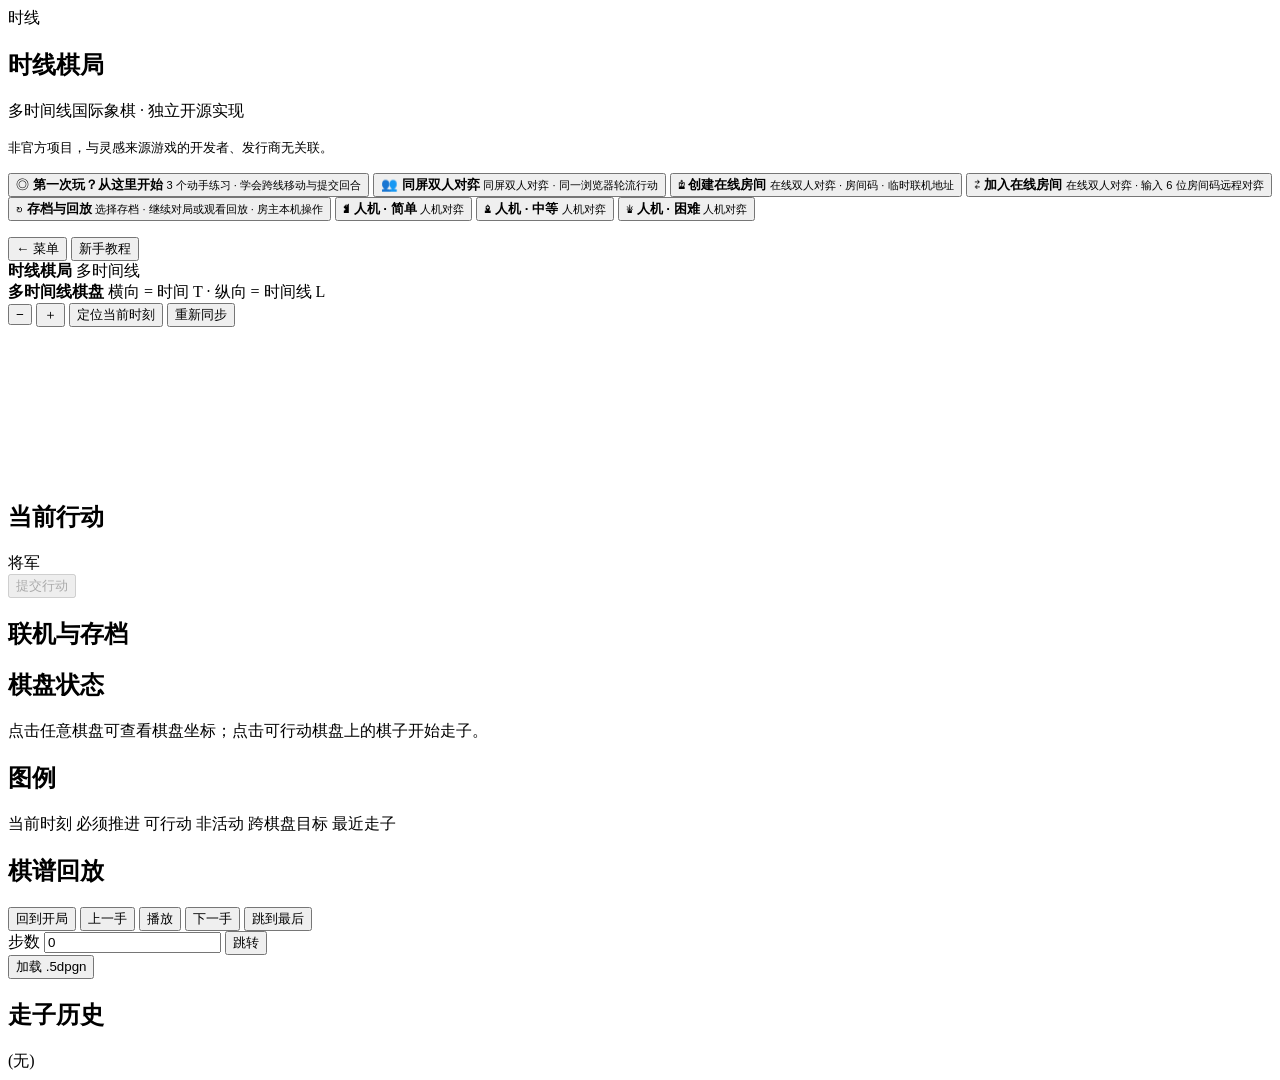
==== src/web/templates/index.html @ c1913277 "feat(replay): browse saved games without database dependencies" ====
<!DOCTYPE html>
<html lang="zh-CN">
<head>
    <meta charset="UTF-8">
    <meta name="viewport" content="width=device-width, initial-scale=1.0">
    <title>时线棋局 · 多时间线国际象棋</title>
    <link rel="stylesheet" href="/static/css/style.css?v=10">
    <link rel="stylesheet" href="/static/css/p2p.css?v=2">
</head>
<body>
<div id="app">
    <section id="menu-screen" class="screen active">
        <div class="menu-hero">
            <div class="brand-mark">时线</div>
            <div>
                <h1>时线棋局</h1>
                <p>多时间线国际象棋 · 独立开源实现</p>
                <p><small>非官方项目，与灵感来源游戏的开发者、发行商无关联。</small></p>
            </div>
        </div>
        <div class="menu-grid">
            <button class="menu-card tutorial-entry" onclick="openTutorial()">
                <span class="menu-icon">◎</span>
                <strong>第一次玩？从这里开始</strong>
                <small>3 个动手练习 · 学会跨线移动与提交回合</small>
            </button>
            <button class="menu-card primary" onclick="startGame('pvp')">
                <span class="menu-icon">👥</span>
                <strong>同屏双人对弈</strong>
                <small>同屏双人对弈 · 同一浏览器轮流行动</small>
            </button>
            <button class="menu-card primary" onclick="createP2PRoom()">
                <span class="menu-icon">♚</span>
                <strong>创建在线房间</strong>
                <small>在线双人对弈 · 房间码 · 临时联机地址</small>
            </button>
            <button class="menu-card primary" onclick="joinP2PRoom()">
                <span class="menu-icon">⇄</span>
                <strong id="p2p-join-label">加入在线房间</strong>
                <small id="p2p-join-detail">在线双人对弈 · 输入 6 位房间码远程对弈</small>
            </button>
            <button class="menu-card" onclick="openSavedP2PGames()">
                <span class="menu-icon">↻</span>
                <strong>存档与回放</strong>
                <small>选择存档 · 继续对局或观看回放 · 房主本机操作</small>
            </button>
            <button class="menu-card" onclick="startGame('pve', 'easy')">
                <span class="menu-icon">♞</span>
                <strong>人机 · 简单</strong>
                <small>人机对弈</small>
            </button>
            <button class="menu-card" onclick="startGame('pve', 'medium')">
                <span class="menu-icon">♝</span>
                <strong>人机 · 中等</strong>
                <small>人机对弈</small>
            </button>
            <button class="menu-card" onclick="startGame('pve', 'hard')">
                <span class="menu-icon">♛</span>
                <strong>人机 · 困难</strong>
                <small>人机对弈</small>
            </button>
        </div>
        <p id="p2p-recovery-note" role="status"></p>
    </section>

    <section id="game-screen" class="screen">
        <header id="top-bar">
            <div class="top-left">
                <button class="ghost-btn" onclick="backToMenu()">← 菜单</button>
                <button class="ghost-btn" onclick="openTutorial()">新手教程</button>
                <div class="top-title">
                    <strong>时线棋局</strong>
                    <span id="game-info">多时间线</span>
                </div>
            </div>
            <div id="top-status" class="status-pills"></div>
        </header>

        <div id="workspace">
            <main id="multiverse-panel">
                <div id="canvas-toolbar">
                    <div>
                        <strong>多时间线棋盘</strong>
                        <span class="toolbar-hint">横向 = 时间 T · 纵向 = 时间线 L</span>
                    </div>
                    <div class="toolbar-actions">
                        <button class="tool-btn" onclick="zoomBoards(-16)" title="缩小棋盘">−</button>
                        <button class="tool-btn" onclick="zoomBoards(16)" title="放大棋盘">＋</button>
                        <button class="tool-btn wide" onclick="scrollToCurrent()">定位当前时刻</button>
                        <button class="tool-btn wide" onclick="refreshState()">重新同步</button>
                    </div>
                </div>

                <div id="multiverse-viewport">
                    <div id="timeline-canvas">
                        <svg id="timeline-links" aria-hidden="true"></svg>
                        <div id="timeline-lanes"></div>
                    </div>
                </div>
            </main>

            <aside id="side-panel">
                <section class="panel-card action-card">
                    <div class="panel-title-row">
                        <h2>当前行动</h2>
                        <span id="check-badge" class="mini-badge danger hidden">将军</span>
                    </div>
                    <div id="action-summary"></div>
                    <button id="submit-action-btn" class="submit-btn" onclick="submitAction()" disabled>
                        提交行动
                    </button>
                    <p id="action-help" class="panel-help"></p>
                    <p id="repetition-warning" class="repetition-warning hidden" role="status"></p>
                </section>

                <section id="p2p-connection" class="panel-card hidden">
                    <h2>联机与存档</h2>
                    <p id="p2p-connection-status" role="status"></p>
                    <p id="p2p-save-status" class="panel-help"></p>
                    <p id="p2p-recovery-help" class="panel-help"></p>
                </section>

                <section class="panel-card">
                    <h2>棋盘状态</h2>
                    <div id="board-inspector" class="inspector muted">
                        点击任意棋盘可查看棋盘坐标；点击可行动棋盘上的棋子开始走子。
                    </div>
                </section>

                <section class="panel-card">
                    <h2>图例</h2>
                    <div class="legend-grid">
                        <span><i class="legend present"></i>当前时刻</span>
                        <span><i class="legend required"></i>必须推进</span>
                        <span><i class="legend movable"></i>可行动</span>
                        <span><i class="legend inactive"></i>非活动</span>
                        <span><i class="legend target"></i>跨棋盘目标</span>
                        <span><i class="legend last"></i>最近走子</span>
                    </div>
                </section>

                <section id="replay-panel" class="panel-card hidden">
                    <h2>棋谱回放</h2>
                    <p id="replay-position" role="status"></p>
                    <div class="button-grid">
                        <button class="side-btn" data-replay-action="start" onclick="replayAction('start')">回到开局</button>
                        <button class="side-btn" data-replay-action="backward" onclick="replayAction('backward')">上一手</button>
                        <button id="replay-toggle" class="side-btn" data-replay-action="toggle" onclick="replayAction('toggle')">播放</button>
                        <button class="side-btn" data-replay-action="forward" onclick="replayAction('forward')">下一手</button>
                        <button class="side-btn" data-replay-action="end" onclick="replayAction('end')">跳到最后</button>
                    </div>
                    <div class="replay-jump-row">
                        <label for="replay-jump-index">步数</label>
                        <input id="replay-jump-index" type="number" min="0" step="1" value="0" inputmode="numeric"
                               onkeydown="event.stopPropagation(); if (event.key === 'Enter') replayJump()">
                        <button class="side-btn" data-replay-action="jump" onclick="replayJump()">跳转</button>
                    </div>
                    <button class="side-btn full" onclick="replayLoadFile()">加载 .5dpgn</button>
                </section>

                <section class="panel-card history-card">
                    <h2>走子历史</h2>
                    <div id="move-history">(无)</div>
                </section>
            </aside>
        </div>
    </section>
</div>

<dialog id="tutorial-dialog" aria-labelledby="tutorial-title">
    <header class="tutorial-heading">
        <div><span class="tutorial-eyebrow">时线棋局 / 入门练习</span><h2 id="tutorial-title" tabindex="-1">先学会走完一个回合</h2></div>
        <button class="ghost-btn" id="tutorial-close" onclick="closeTutorial()">稍后再学</button>
    </header>
    <p class="tutorial-isolation">这是独立练习，不会改变你的对局。每课依次完成：选棋子 → 点落点 → 提交行动。</p>
    <nav id="tutorial-steps" aria-label="教程章节"></nav>
    <div id="tutorial-content" aria-busy="false"></div>
    <footer class="tutorial-footer">
        <button class="ghost-btn" id="tutorial-reset" onclick="resetTutorialLesson()">重练本课</button>
        <button class="submit-btn" id="tutorial-next" onclick="nextTutorialLesson()" disabled>完成本课后继续</button>
    </footer>
</dialog>
<div id="toast" role="status"></div>
<dialog id="p2p-save-dialog" aria-labelledby="p2p-save-title">
    <h2 id="p2p-save-title">存档与回放</h2>
    <p id="p2p-save-detail" role="status"></p>
    <label for="p2p-save-list">在线棋局存档（最近保存的在前）</label>
    <select id="p2p-save-list" onchange="updateSavedGameActions()"></select>
    <div class="save-actions">
        <button class="ghost-btn" onclick="document.getElementById('p2p-save-dialog').close()">取消</button>
        <button id="p2p-restore-btn" class="tool-btn" onclick="restoreSavedP2PGame()" disabled>继续对局</button>
        <button id="p2p-replay-btn" class="tool-btn" onclick="replaySavedP2PGame()" disabled>观看回放</button>
    </div>
    <p><button class="ghost-btn" onclick="openLegacyReplay()">其他棋谱（.5dpgn）</button></p>
</dialog>
<script src="/static/js/game.js?v=10"></script>
<script src="/static/js/p2p.js?v=7"></script>
<script src="/static/js/replay_controls.js?v=1"></script>
<script src="/static/js/p2p_invite.js?v=2"></script>
<script src="/static/js/tutorial.js?v=1"></script>
</body>
</html>
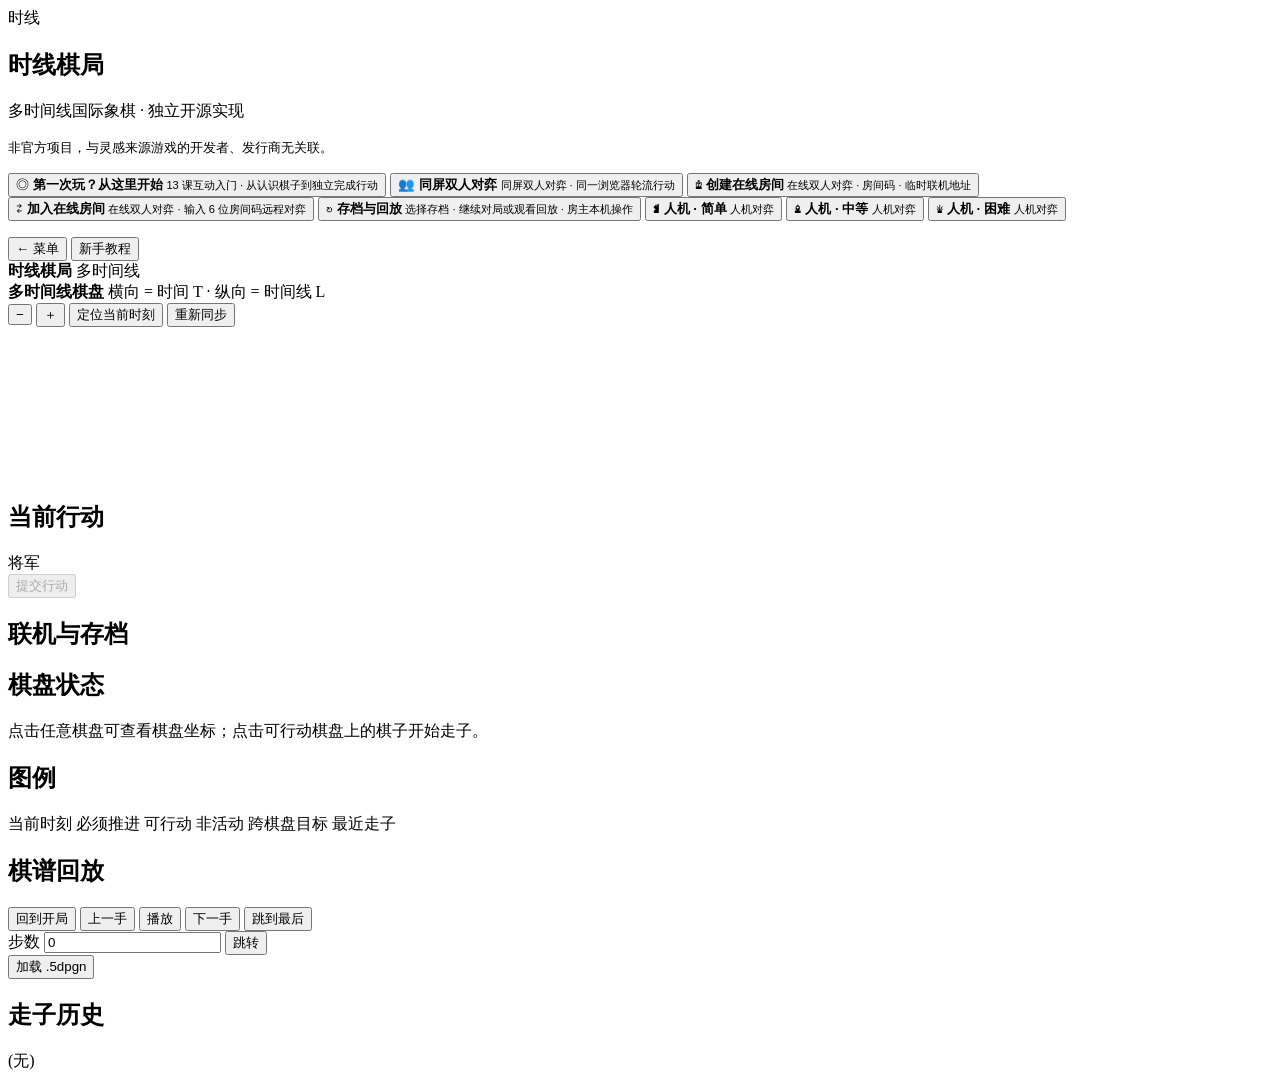
==== commit 83bff346: "feat(web): expand beginner tutorial and clarify timeline connections Teach the differences from ordi" ====
--- a/src/web/templates/index.html
+++ b/src/web/templates/index.html
@@ -4,7 +4,7 @@
     <meta charset="UTF-8">
     <meta name="viewport" content="width=device-width, initial-scale=1.0">
     <title>时线棋局 · 多时间线国际象棋</title>
-    <link rel="stylesheet" href="/static/css/style.css?v=10">
+    <link rel="stylesheet" href="/static/css/style.css?v=12">
     <link rel="stylesheet" href="/static/css/p2p.css?v=2">
 </head>
 <body>
@@ -22,7 +22,7 @@
             <button class="menu-card tutorial-entry" onclick="openTutorial()">
                 <span class="menu-icon">◎</span>
                 <strong>第一次玩？从这里开始</strong>
-                <small>3 个动手练习 · 学会跨线移动与提交回合</small>
+                <small>13 课互动入门 · 从认识棋子到独立完成行动</small>
             </button>
             <button class="menu-card primary" onclick="startGame('pvp')">
                 <span class="menu-icon">👥</span>
@@ -172,10 +172,12 @@
         <div><span class="tutorial-eyebrow">时线棋局 / 入门练习</span><h2 id="tutorial-title" tabindex="-1">先学会走完一个回合</h2></div>
         <button class="ghost-btn" id="tutorial-close" onclick="closeTutorial()">稍后再学</button>
     </header>
-    <p class="tutorial-isolation">这是独立练习，不会改变你的对局。每课依次完成：选棋子 → 点落点 → 提交行动。</p>
-    <nav id="tutorial-steps" aria-label="教程章节"></nav>
+    <p class="tutorial-isolation">13 课循序渐进：认识规则 → 基础操作 → 时空移动 → 独立练习。可随时关闭，下次从本课继续；练习不会改变真实对局。</p>
+    <p id="tutorial-progress" role="status"></p>
+    <details class="tutorial-catalog"><summary>课程目录 · 可跳转复习</summary><nav id="tutorial-steps" aria-label="教程章节"></nav></details>
     <div id="tutorial-content" aria-busy="false"></div>
     <footer class="tutorial-footer">
+        <button class="ghost-btn" id="tutorial-prev" onclick="goTutorialLesson(tutorialIndex - 1)" disabled>上一课</button>
         <button class="ghost-btn" id="tutorial-reset" onclick="resetTutorialLesson()">重练本课</button>
         <button class="submit-btn" id="tutorial-next" onclick="nextTutorialLesson()" disabled>完成本课后继续</button>
     </footer>
@@ -193,10 +195,10 @@
     </div>
     <p><button class="ghost-btn" onclick="openLegacyReplay()">其他棋谱（.5dpgn）</button></p>
 </dialog>
-<script src="/static/js/game.js?v=10"></script>
+<script src="/static/js/game.js?v=11"></script>
 <script src="/static/js/p2p.js?v=7"></script>
 <script src="/static/js/replay_controls.js?v=1"></script>
 <script src="/static/js/p2p_invite.js?v=2"></script>
-<script src="/static/js/tutorial.js?v=1"></script>
+<script src="/static/js/tutorial.js?v=2"></script>
 </body>
 </html>
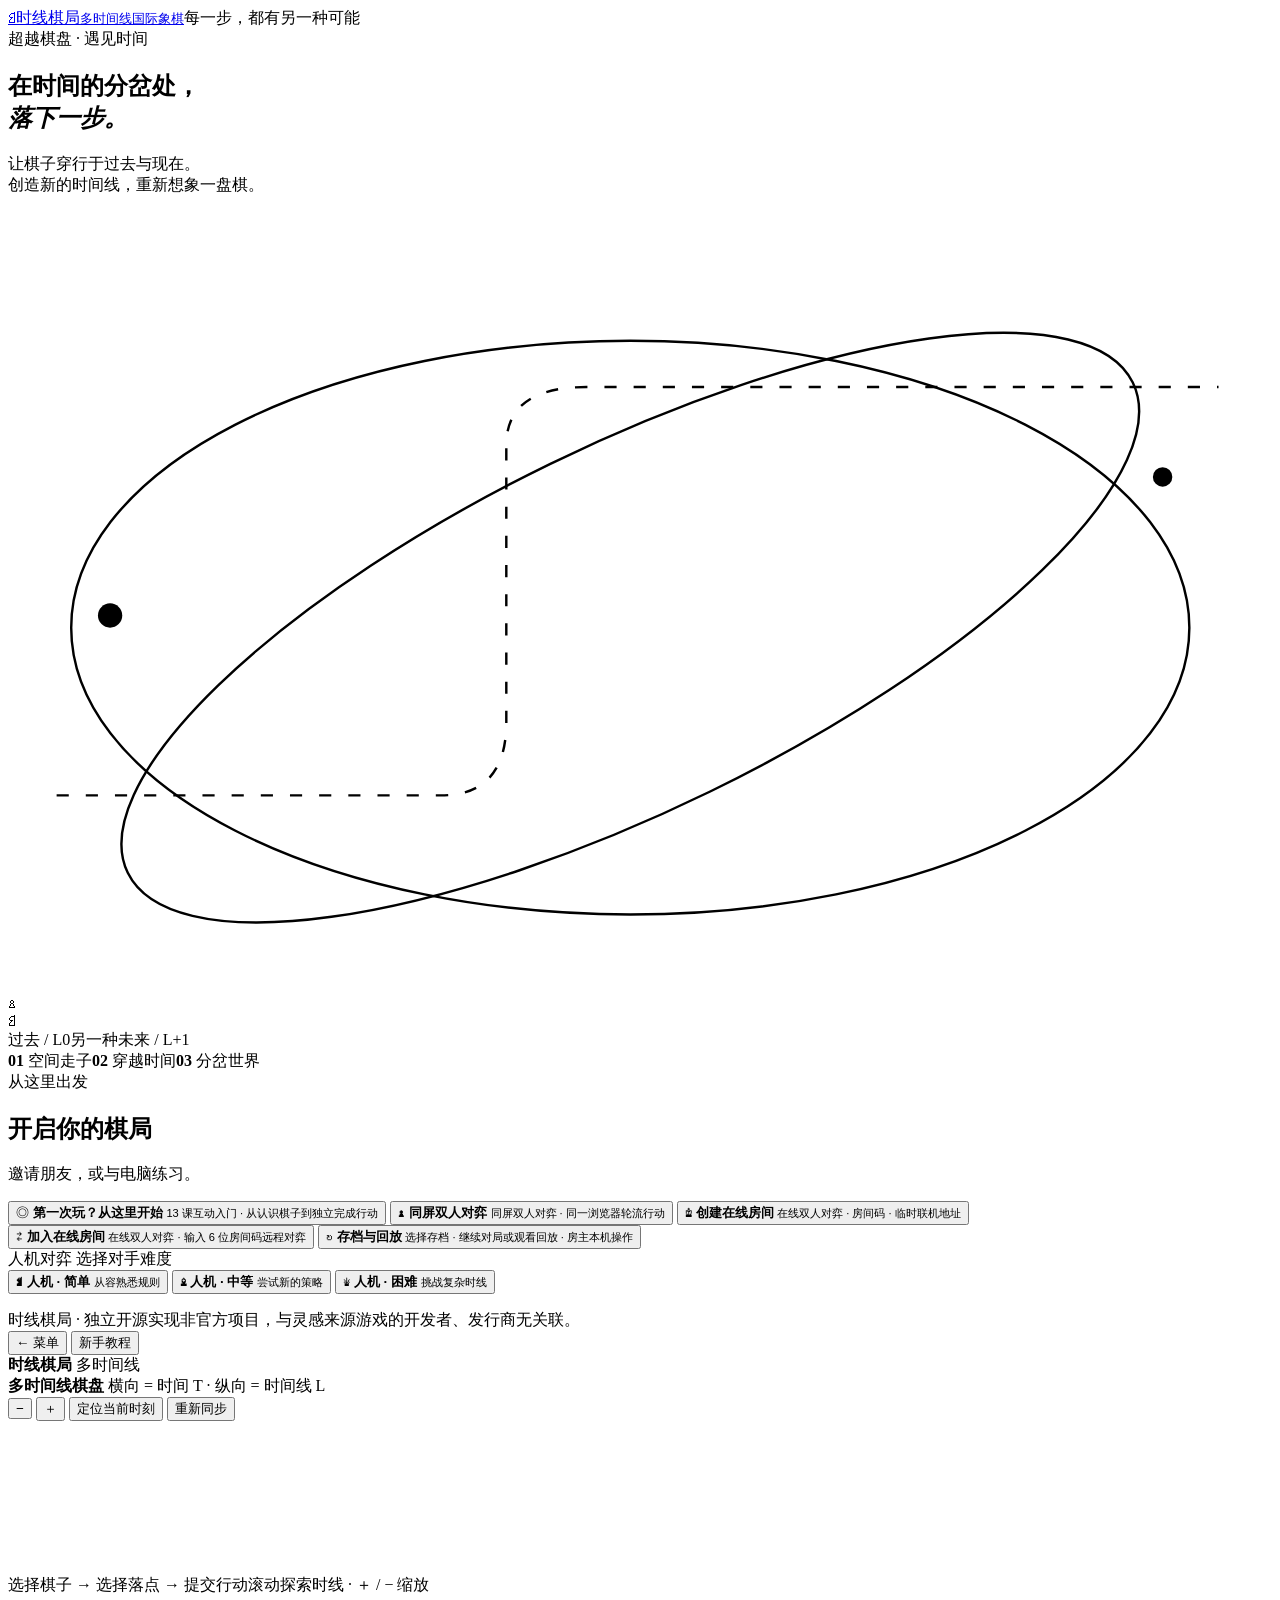
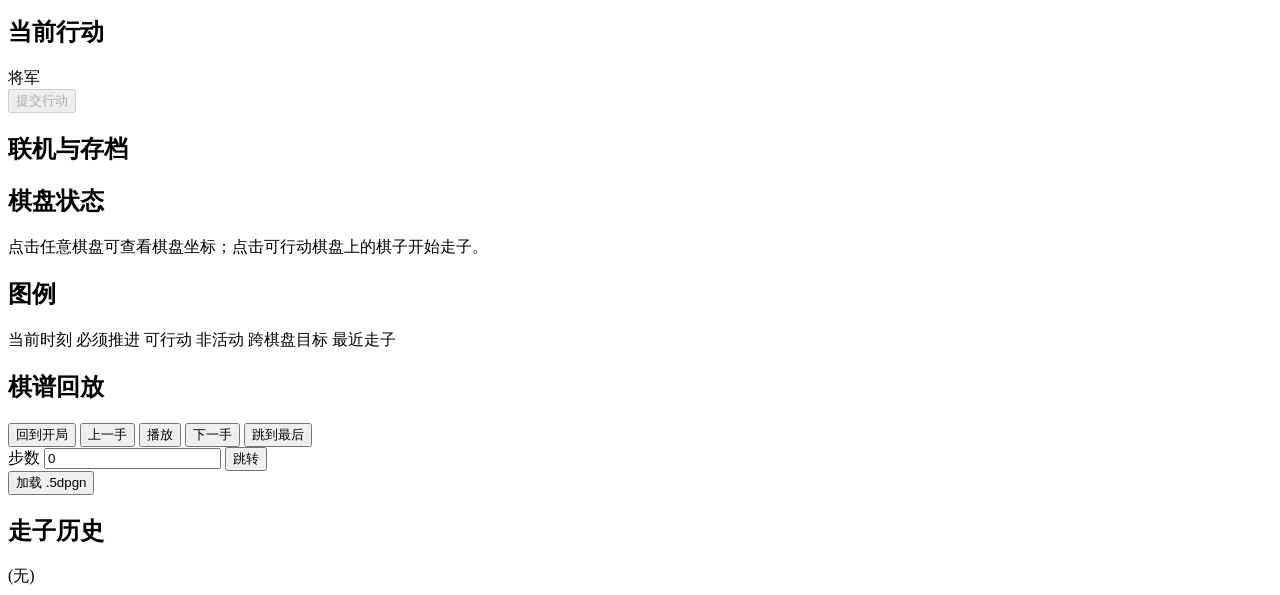
==== commit f1d3d55e: "feat(web): redesign rose theme and streamline online interactions" ====
--- a/src/web/templates/index.html
+++ b/src/web/templates/index.html
@@ -4,20 +4,28 @@
     <meta charset="UTF-8">
     <meta name="viewport" content="width=device-width, initial-scale=1.0">
     <title>时线棋局 · 多时间线国际象棋</title>
-    <link rel="stylesheet" href="/static/css/style.css?v=12">
-    <link rel="stylesheet" href="/static/css/p2p.css?v=2">
+    <meta name="theme-color" content="#f7e9ee">
+    <link rel="stylesheet" href="/static/css/style.css?v=13">
+    <link rel="stylesheet" href="/static/css/p2p.css?v=3">
 </head>
 <body>
 <div id="app">
     <section id="menu-screen" class="screen active">
+        <header class="lobby-header"><a class="brand" href="/" aria-label="时线棋局首页"><span class="brand-mark" aria-hidden="true">♘</span><span>时线棋局<small>多时间线国际象棋</small></span></a><span class="edition-mark">每一步，都有另一种可能</span></header>
+        <div class="lobby-layout">
         <div class="menu-hero">
-            <div class="brand-mark">时线</div>
-            <div>
-                <h1>时线棋局</h1>
-                <p>多时间线国际象棋 · 独立开源实现</p>
-                <p><small>非官方项目，与灵感来源游戏的开发者、发行商无关联。</small></p>
+            <span class="eyebrow">超越棋盘 · 遇见时间</span>
+            <h1>在时间的分岔处，<br><em>落下一步。</em></h1>
+            <p class="hero-description">让棋子穿行于过去与现在。<br>创造新的时间线，重新想象一盘棋。</p>
+            <div class="time-art" aria-hidden="true">
+                <svg class="orbit-art" viewBox="0 0 520 320" fill="none"><ellipse cx="256" cy="171" rx="230" ry="118" stroke="currentColor"/><ellipse cx="256" cy="171" rx="230" ry="75" transform="rotate(-26 256 171)" stroke="currentColor"/><path d="M20 240H178Q205 240 205 210V96Q205 72 238 72H498" stroke="currentColor" stroke-dasharray="5 7"/><circle cx="42" cy="166" r="5" fill="currentColor"/><circle cx="475" cy="109" r="4" fill="currentColor"/></svg>
+                <div class="art-board art-past"><span>♙</span></div><div class="art-board art-now"><span>♘</span></div>
+                <span class="art-label art-label-past">过去 / L0</span><span class="art-label art-label-now">另一种未来 / L+1</span>
             </div>
-        </div>
+            <div class="hero-notes"><span><b>01</b> 空间走子</span><span><b>02</b> 穿越时间</span><span><b>03</b> 分岔世界</span></div>
+        </div>
+        <div class="lobby-play">
+        <div class="section-heading"><span class="eyebrow">从这里出发</span><h2>开启你的棋局</h2><p>邀请朋友，或与电脑练习。</p></div>
         <div class="menu-grid">
             <button class="menu-card tutorial-entry" onclick="openTutorial()">
                 <span class="menu-icon">◎</span>
@@ -25,7 +33,7 @@
                 <small>13 课互动入门 · 从认识棋子到独立完成行动</small>
             </button>
             <button class="menu-card primary" onclick="startGame('pvp')">
-                <span class="menu-icon">👥</span>
+                <span class="menu-icon" aria-hidden="true">♟</span>
                 <strong>同屏双人对弈</strong>
                 <small>同屏双人对弈 · 同一浏览器轮流行动</small>
             </button>
@@ -44,23 +52,27 @@
                 <strong>存档与回放</strong>
                 <small>选择存档 · 继续对局或观看回放 · 房主本机操作</small>
             </button>
+            <div class="menu-divider">人机对弈 <span>选择对手难度</span></div>
             <button class="menu-card" onclick="startGame('pve', 'easy')">
                 <span class="menu-icon">♞</span>
                 <strong>人机 · 简单</strong>
-                <small>人机对弈</small>
+                <small>从容熟悉规则</small>
             </button>
             <button class="menu-card" onclick="startGame('pve', 'medium')">
                 <span class="menu-icon">♝</span>
                 <strong>人机 · 中等</strong>
-                <small>人机对弈</small>
+                <small>尝试新的策略</small>
             </button>
             <button class="menu-card" onclick="startGame('pve', 'hard')">
                 <span class="menu-icon">♛</span>
                 <strong>人机 · 困难</strong>
-                <small>人机对弈</small>
+                <small>挑战复杂时线</small>
             </button>
         </div>
         <p id="p2p-recovery-note" role="status"></p>
+        </div>
+        </div>
+        <footer class="lobby-footer"><span>时线棋局 · 独立开源实现</span><span>非官方项目，与灵感来源游戏的开发者、发行商无关联。</span></footer>
     </section>
 
     <section id="game-screen" class="screen">
@@ -97,6 +109,7 @@
                         <div id="timeline-lanes"></div>
                     </div>
                 </div>
+                <div class="canvas-caption"><span>选择棋子 → 选择落点 → 提交行动</span><span>滚动探索时线 · ＋ / − 缩放</span></div>
             </main>
 
             <aside id="side-panel">
@@ -183,6 +196,17 @@
     </footer>
 </dialog>
 <div id="toast" role="status"></div>
+<div id="interaction-status" role="status" aria-live="polite" hidden><span class="activity-dot" aria-hidden="true"></span><span id="interaction-label"></span></div>
+<dialog id="join-room-dialog" aria-labelledby="join-room-title">
+    <span class="eyebrow">与朋友一起，穿越时间</span>
+    <h2 id="join-room-title">加入在线房间</h2>
+    <p>先打开房主分享的网址，再填写房间码。</p>
+    <form onsubmit="event.preventDefault(); joinRoomFromDialog()">
+        <label for="join-room-code">6 位房间码</label>
+        <input id="join-room-code" name="room" type="text" required minlength="6" maxlength="6" pattern="[A-Za-z0-9]{6}" autocomplete="off" spellcheck="false" placeholder="输入字母或数字" autofocus>
+        <div class="save-actions"><button type="button" class="ghost-btn" onclick="document.getElementById('join-room-dialog').close()">取消</button><button class="submit-btn" type="submit">加入棋局 →</button></div>
+    </form>
+</dialog>
 <dialog id="p2p-save-dialog" aria-labelledby="p2p-save-title">
     <h2 id="p2p-save-title">存档与回放</h2>
     <p id="p2p-save-detail" role="status"></p>
@@ -195,10 +219,10 @@
     </div>
     <p><button class="ghost-btn" onclick="openLegacyReplay()">其他棋谱（.5dpgn）</button></p>
 </dialog>
-<script src="/static/js/game.js?v=11"></script>
-<script src="/static/js/p2p.js?v=7"></script>
+<script src="/static/js/game.js?v=12"></script>
+<script src="/static/js/p2p.js?v=8"></script>
 <script src="/static/js/replay_controls.js?v=1"></script>
-<script src="/static/js/p2p_invite.js?v=2"></script>
+<script src="/static/js/p2p_invite.js?v=3"></script>
 <script src="/static/js/tutorial.js?v=2"></script>
 </body>
 </html>
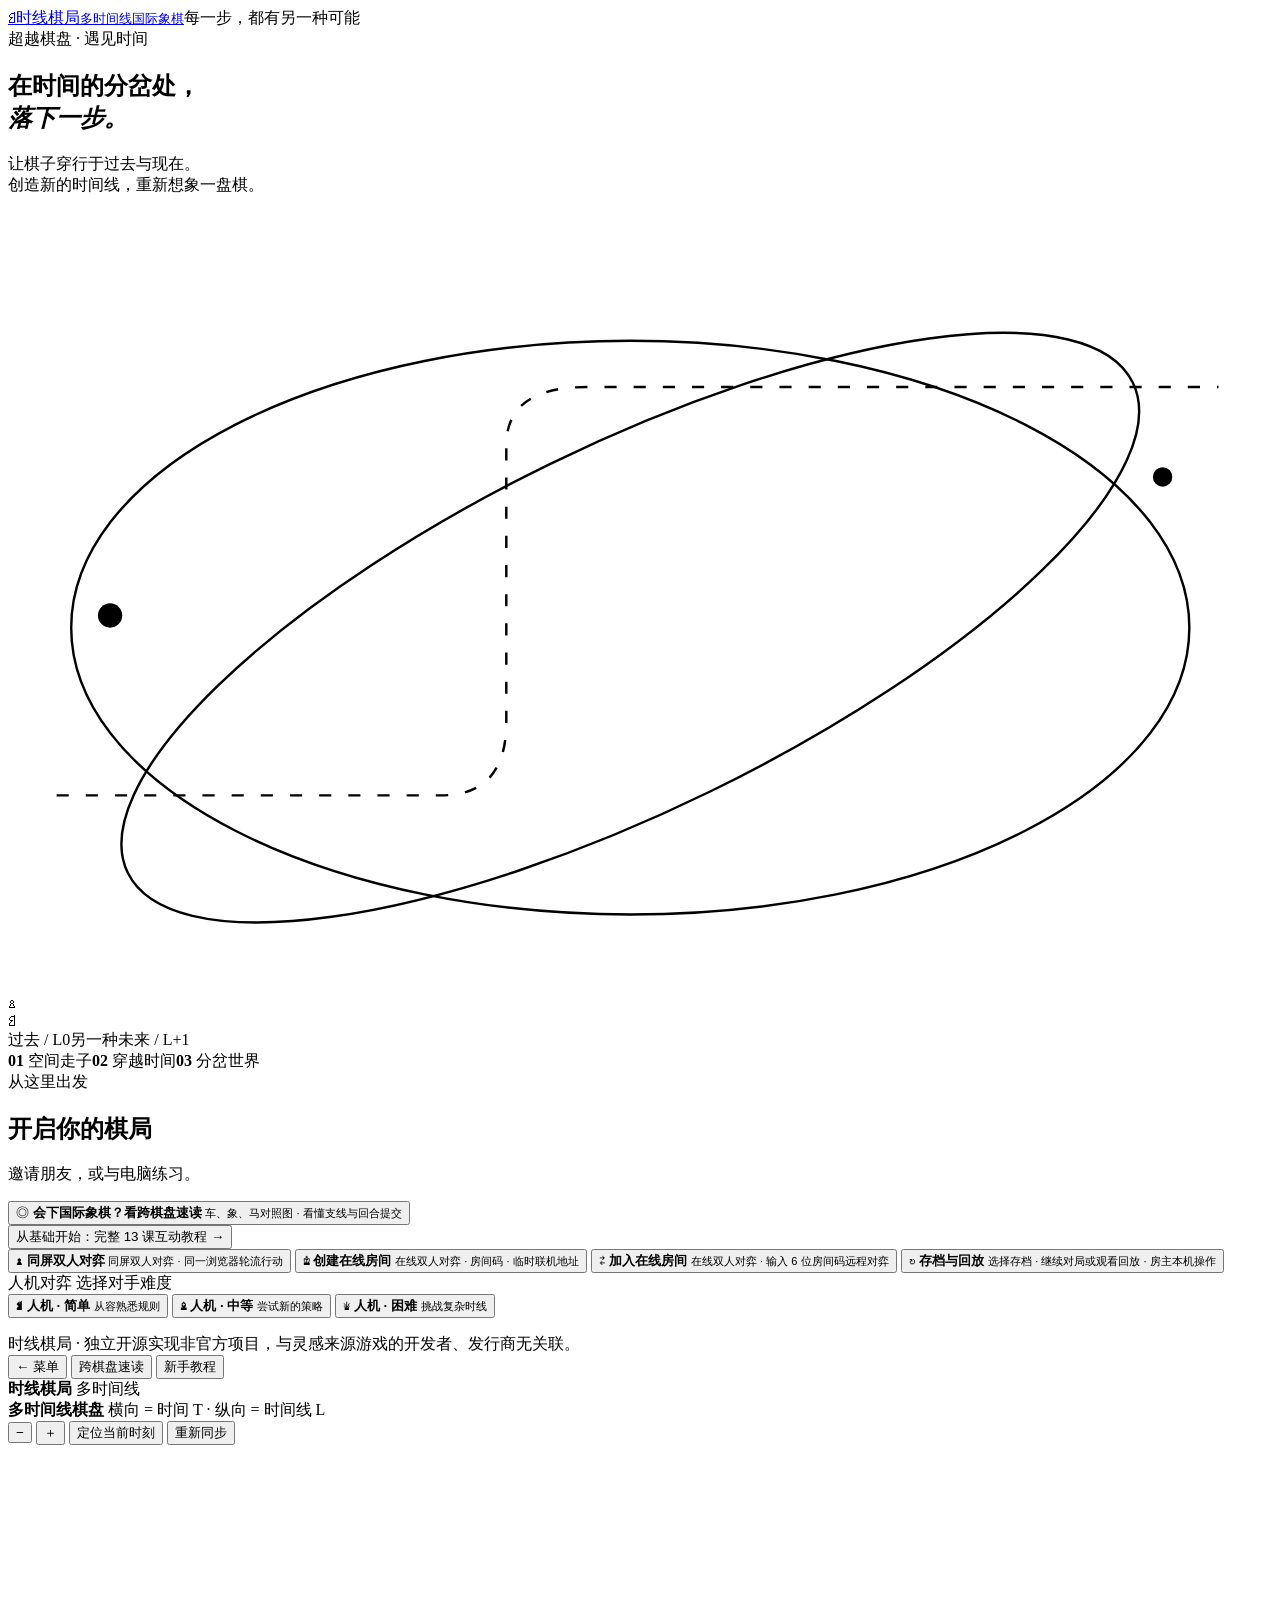
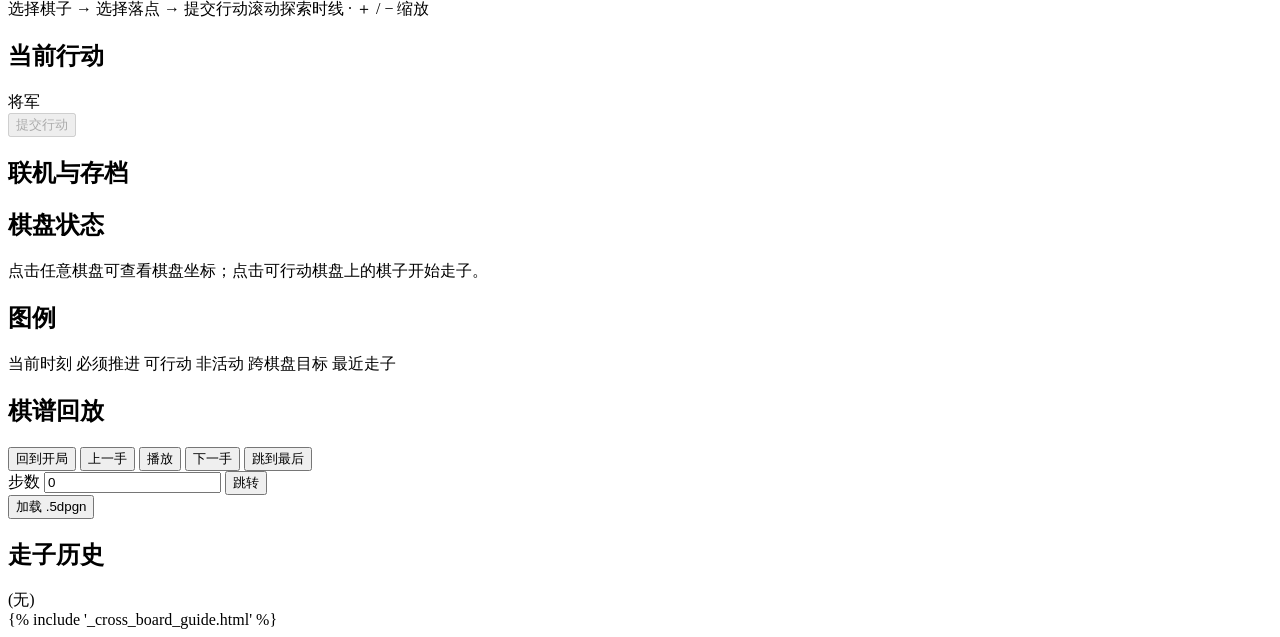
==== commit 7df2ccb0: "docs: add illustrated cross-board quick start and direct practice" ====
--- a/src/web/templates/index.html
+++ b/src/web/templates/index.html
@@ -5,7 +5,7 @@
     <meta name="viewport" content="width=device-width, initial-scale=1.0">
     <title>时线棋局 · 多时间线国际象棋</title>
     <meta name="theme-color" content="#f7e9ee">
-    <link rel="stylesheet" href="/static/css/style.css?v=13">
+    <link rel="stylesheet" href="/static/css/style.css?v=14">
     <link rel="stylesheet" href="/static/css/p2p.css?v=3">
 </head>
 <body>
@@ -27,11 +27,12 @@
         <div class="lobby-play">
         <div class="section-heading"><span class="eyebrow">从这里出发</span><h2>开启你的棋局</h2><p>邀请朋友，或与电脑练习。</p></div>
         <div class="menu-grid">
-            <button class="menu-card tutorial-entry" onclick="openTutorial()">
+            <button class="menu-card tutorial-entry" onclick="openCrossBoardGuide()">
                 <span class="menu-icon">◎</span>
-                <strong>第一次玩？从这里开始</strong>
-                <small>13 课互动入门 · 从认识棋子到独立完成行动</small>
-            </button>
+                <strong>会下国际象棋？看跨棋盘速读</strong>
+                <small>车、象、马对照图 · 看懂支线与回合提交</small>
+            </button>
+            <div class="guide-course-entry"><button class="ghost-btn" onclick="openTutorial()">从基础开始：完整 13 课互动教程 →</button></div>
             <button class="menu-card primary" onclick="startGame('pvp')">
                 <span class="menu-icon" aria-hidden="true">♟</span>
                 <strong>同屏双人对弈</strong>
@@ -79,6 +80,7 @@
         <header id="top-bar">
             <div class="top-left">
                 <button class="ghost-btn" onclick="backToMenu()">← 菜单</button>
+                <button class="ghost-btn" onclick="openCrossBoardGuide()">跨棋盘速读</button>
                 <button class="ghost-btn" onclick="openTutorial()">新手教程</button>
                 <div class="top-title">
                     <strong>时线棋局</strong>
@@ -180,6 +182,7 @@
     </section>
 </div>
 
+{% include '_cross_board_guide.html' %}
 <dialog id="tutorial-dialog" aria-labelledby="tutorial-title">
     <header class="tutorial-heading">
         <div><span class="tutorial-eyebrow">时线棋局 / 入门练习</span><h2 id="tutorial-title" tabindex="-1">先学会走完一个回合</h2></div>
@@ -223,6 +226,6 @@
 <script src="/static/js/p2p.js?v=8"></script>
 <script src="/static/js/replay_controls.js?v=1"></script>
 <script src="/static/js/p2p_invite.js?v=3"></script>
-<script src="/static/js/tutorial.js?v=2"></script>
+<script src="/static/js/tutorial.js?v=3"></script>
 </body>
 </html>
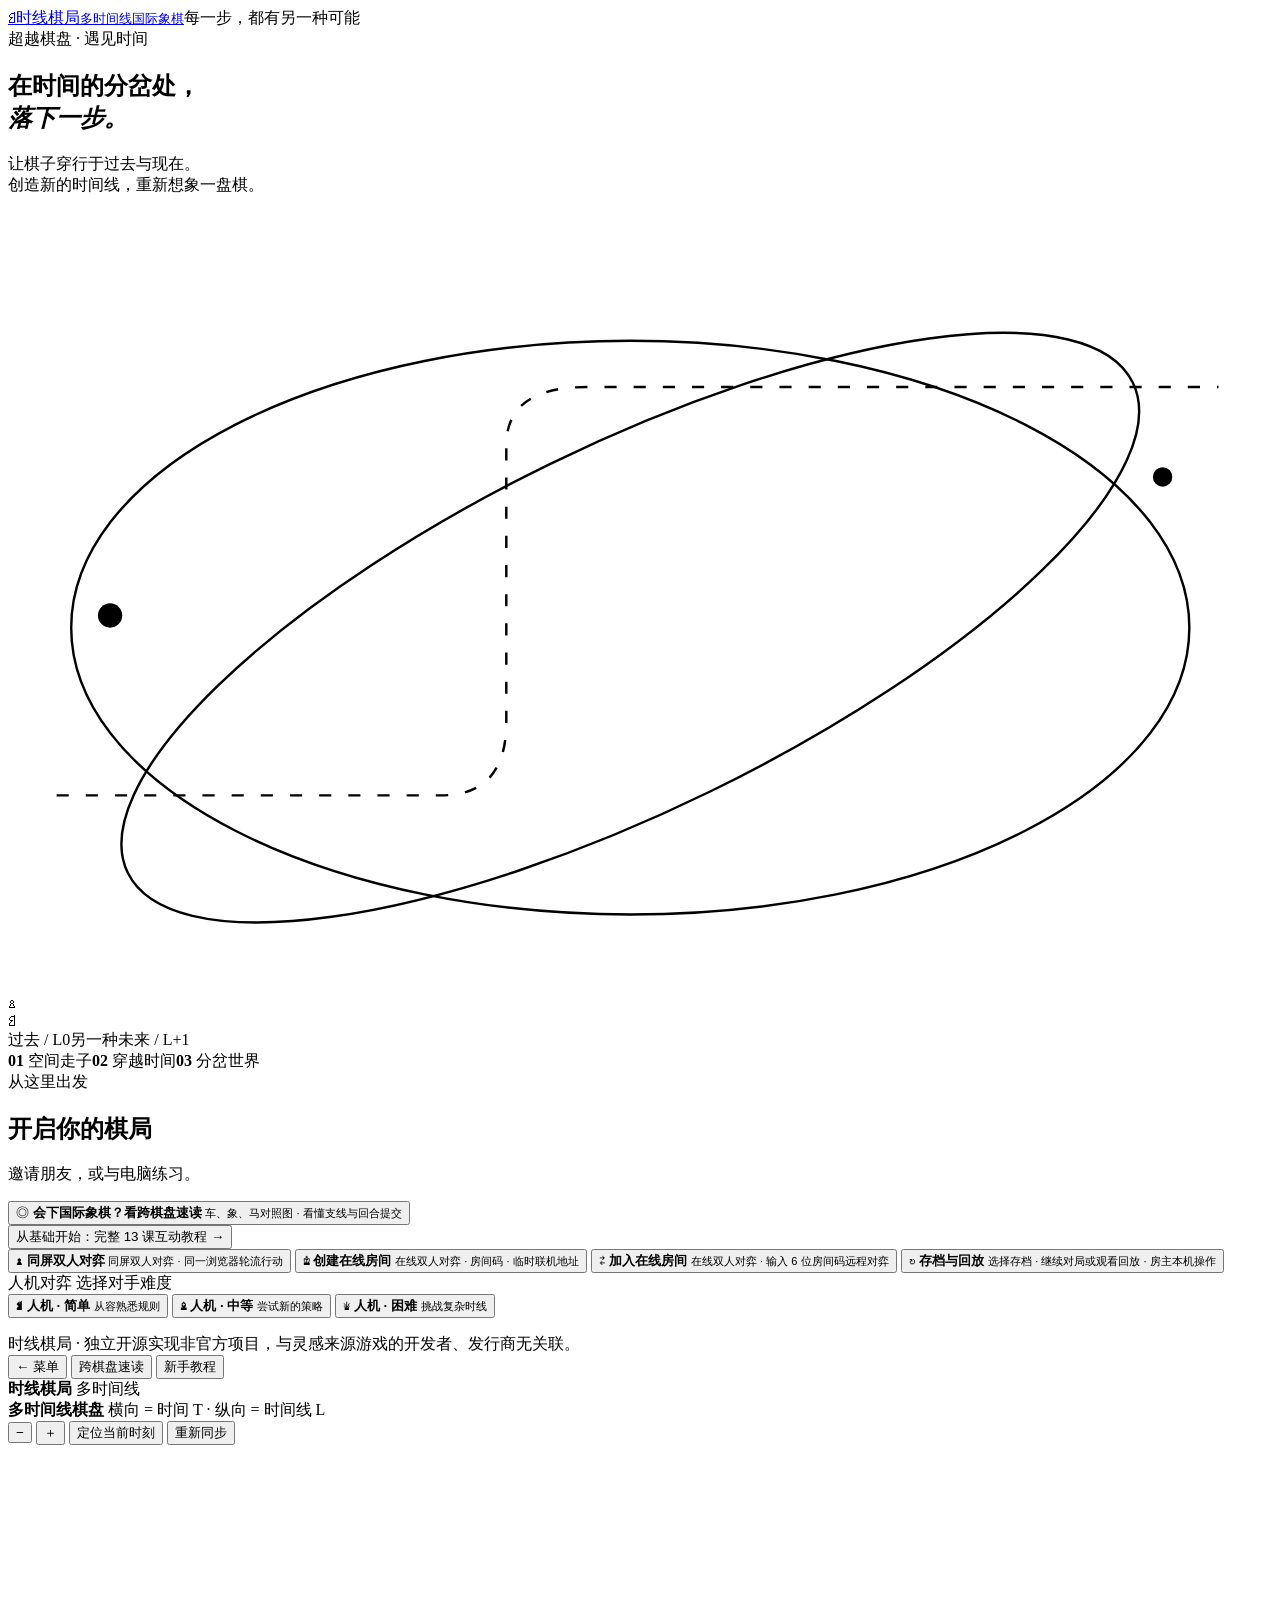
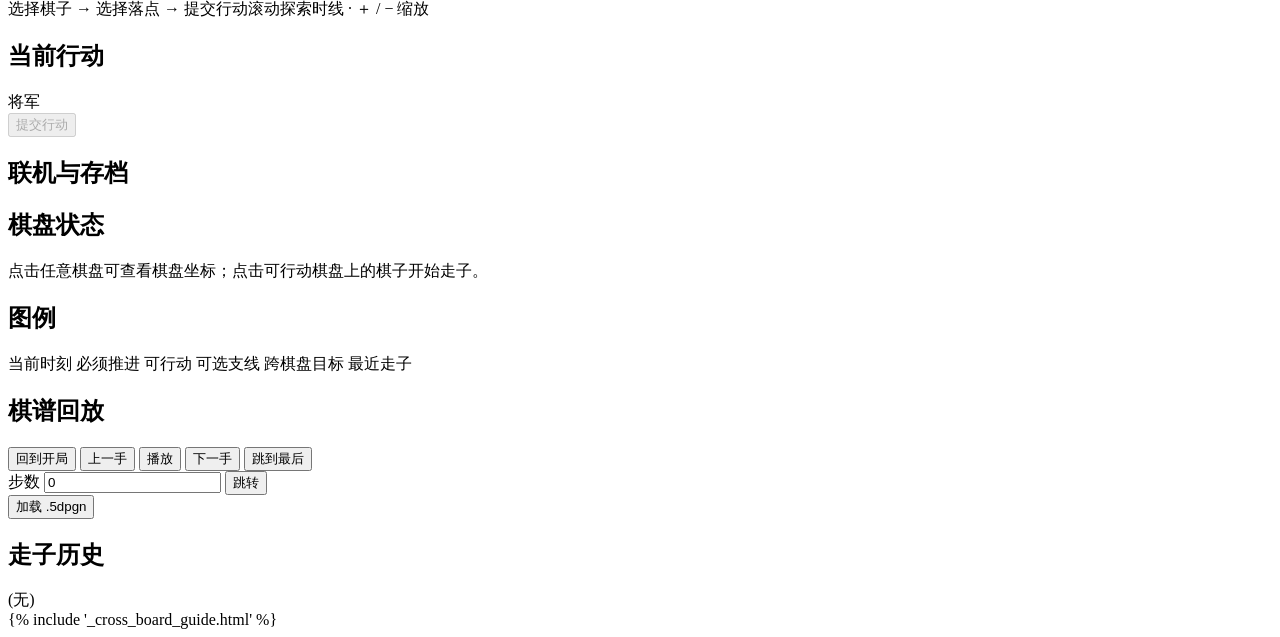
==== commit 5936723d: "fix: clarify past branch play and offer resilient remote startup choices" ====
--- a/src/web/templates/index.html
+++ b/src/web/templates/index.html
@@ -5,7 +5,7 @@
     <meta name="viewport" content="width=device-width, initial-scale=1.0">
     <title>时线棋局 · 多时间线国际象棋</title>
     <meta name="theme-color" content="#f7e9ee">
-    <link rel="stylesheet" href="/static/css/style.css?v=14">
+    <link rel="stylesheet" href="/static/css/style.css?v=15">
     <link rel="stylesheet" href="/static/css/p2p.css?v=3">
 </head>
 <body>
@@ -121,6 +121,7 @@
                         <span id="check-badge" class="mini-badge danger hidden">将军</span>
                     </div>
                     <div id="action-summary"></div>
+                    <div id="movable-board-list" class="board-navigation"></div>
                     <button id="submit-action-btn" class="submit-btn" onclick="submitAction()" disabled>
                         提交行动
                     </button>
@@ -148,7 +149,7 @@
                         <span><i class="legend present"></i>当前时刻</span>
                         <span><i class="legend required"></i>必须推进</span>
                         <span><i class="legend movable"></i>可行动</span>
-                        <span><i class="legend inactive"></i>非活动</span>
+                        <span><i class="legend inactive"></i>可选支线</span>
                         <span><i class="legend target"></i>跨棋盘目标</span>
                         <span><i class="legend last"></i>最近走子</span>
                     </div>
@@ -222,8 +223,8 @@
     </div>
     <p><button class="ghost-btn" onclick="openLegacyReplay()">其他棋谱（.5dpgn）</button></p>
 </dialog>
-<script src="/static/js/game.js?v=12"></script>
-<script src="/static/js/p2p.js?v=8"></script>
+<script src="/static/js/game.js?v=13"></script>
+<script src="/static/js/p2p.js?v=9"></script>
 <script src="/static/js/replay_controls.js?v=1"></script>
 <script src="/static/js/p2p_invite.js?v=3"></script>
 <script src="/static/js/tutorial.js?v=3"></script>
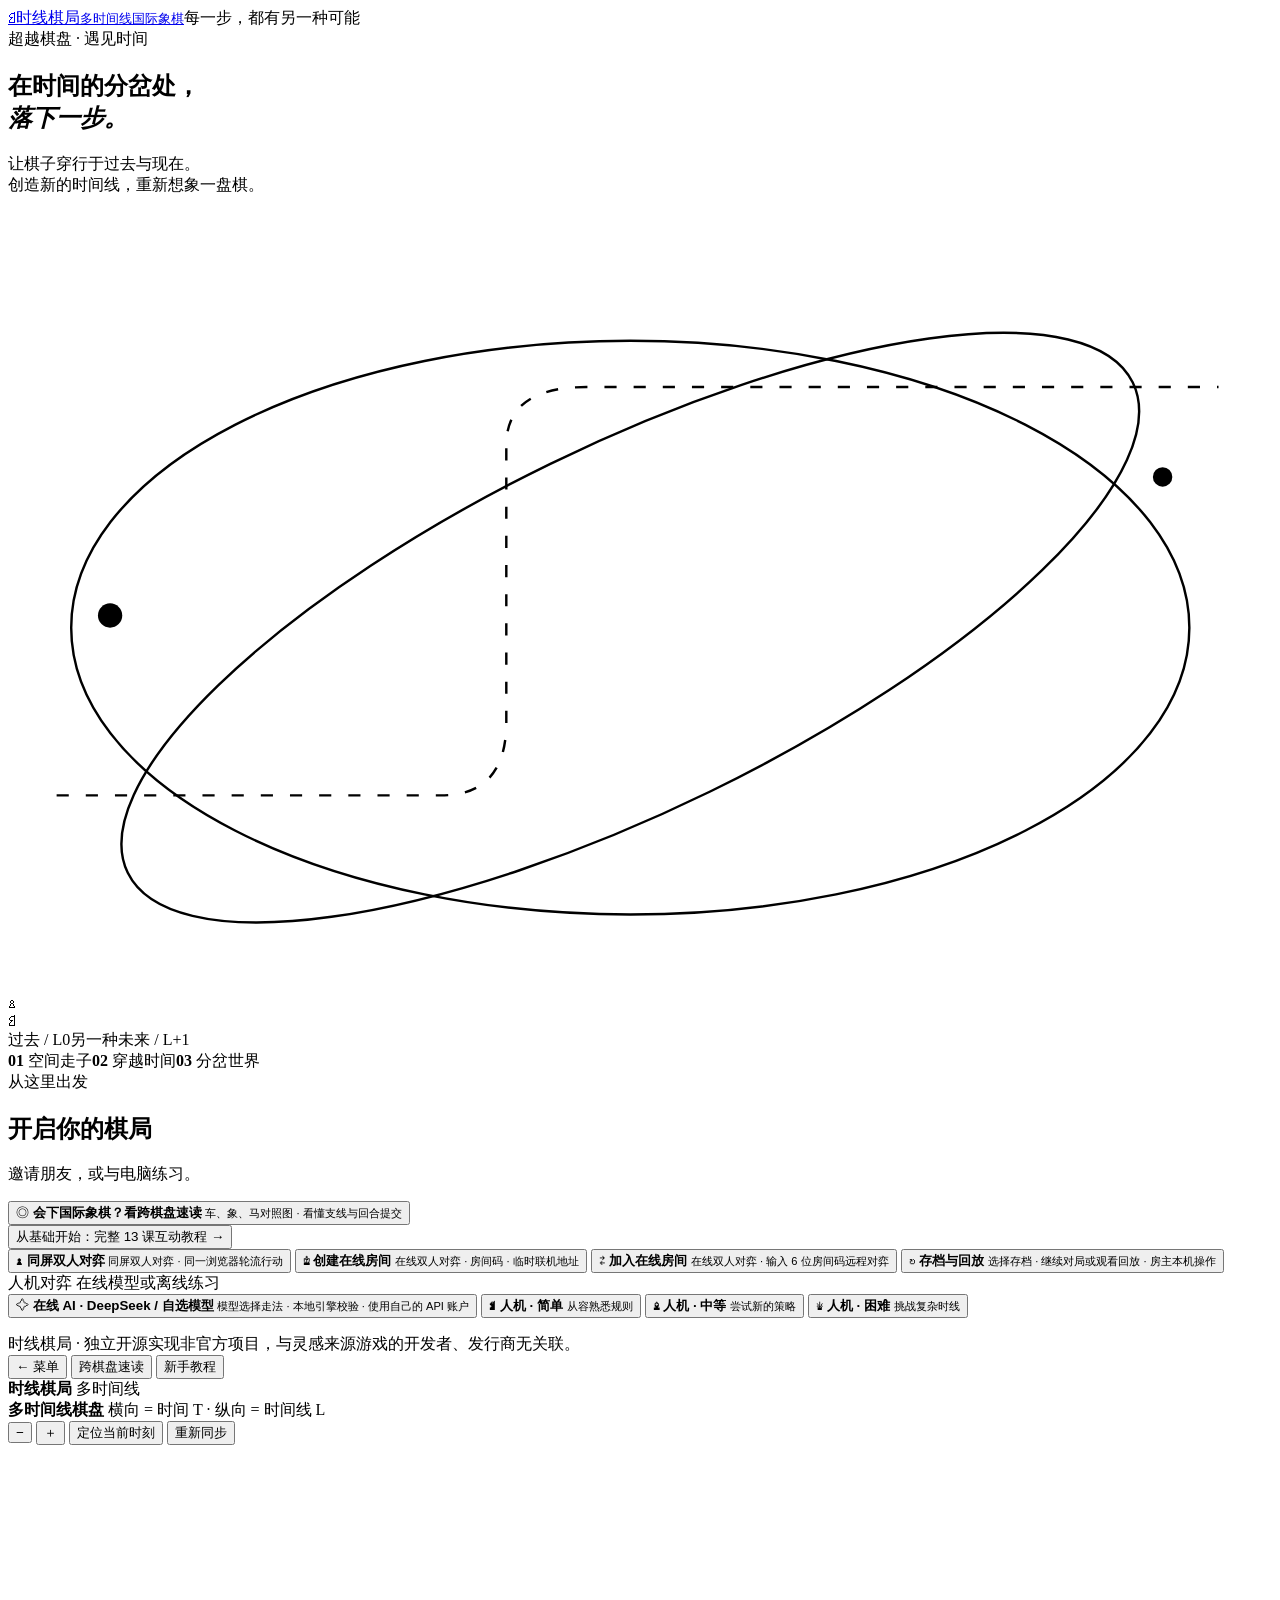
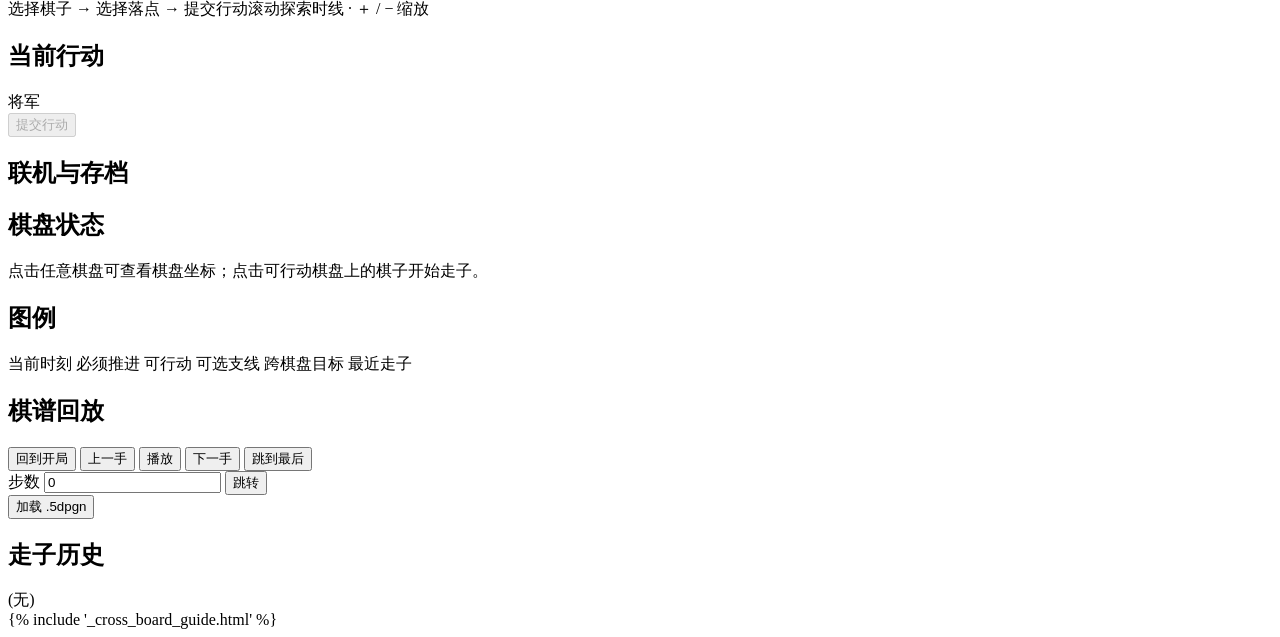
==== commit 73a70149: "feat(ai): add optional LLM opponents with guarded web configuration" ====
--- a/src/web/templates/index.html
+++ b/src/web/templates/index.html
@@ -5,7 +5,7 @@
     <meta name="viewport" content="width=device-width, initial-scale=1.0">
     <title>时线棋局 · 多时间线国际象棋</title>
     <meta name="theme-color" content="#f7e9ee">
-    <link rel="stylesheet" href="/static/css/style.css?v=15">
+    <link rel="stylesheet" href="/static/css/style.css?v=17">
     <link rel="stylesheet" href="/static/css/p2p.css?v=3">
 </head>
 <body>
@@ -53,7 +53,12 @@
                 <strong>存档与回放</strong>
                 <small>选择存档 · 继续对局或观看回放 · 房主本机操作</small>
             </button>
-            <div class="menu-divider">人机对弈 <span>选择对手难度</span></div>
+            <div class="menu-divider">人机对弈 <span>在线模型或离线练习</span></div>
+            <button class="menu-card llm-entry" onclick="openLLMSetup()">
+                <span class="menu-icon" aria-hidden="true">✧</span>
+                <strong>在线 AI · DeepSeek / 自选模型</strong>
+                <small>模型选择走法 · 本地引擎校验 · 使用自己的 API 账户</small>
+            </button>
             <button class="menu-card" onclick="startGame('pve', 'easy')">
                 <span class="menu-icon">♞</span>
                 <strong>人机 · 简单</strong>
@@ -126,6 +131,7 @@
                         提交行动
                     </button>
                     <p id="action-help" class="panel-help"></p>
+                    <p id="llm-ai-status" role="status" hidden></p>
                     <p id="repetition-warning" class="repetition-warning hidden" role="status"></p>
                 </section>
 
@@ -184,6 +190,52 @@
 </div>
 
 {% include '_cross_board_guide.html' %}
+<dialog id="llm-dialog" aria-labelledby="llm-title">
+    <header class="tutorial-heading">
+        <div><span class="eyebrow">另一种对手</span><h2 id="llm-title">与在线 AI 对弈</h2></div>
+        <button class="ghost-btn" onclick="closeLLMSetup()">关闭</button>
+    </header>
+    <p>模型选择走法，引擎校验规则；连接异常时自动使用本地方案。</p>
+    <p id="llm-config-status" role="status" aria-live="polite">正在读取本机配置…</p>
+    <form id="llm-config-form" onsubmit="event.preventDefault(); saveLLMConfig()" autocomplete="off" oninput="markLLMConfigDirty()">
+        <fieldset id="llm-fields" disabled>
+            <label for="llm-provider">模型服务商</label>
+            <select id="llm-provider" onchange="changeLLMProvider()">
+                <option value="deepseek">DeepSeek（默认）</option>
+                <option value="custom">自定义兼容接口 / 本机模型</option>
+            </select>
+            <div class="llm-form-row">
+                <div><label for="llm-base-url">接口地址</label><input id="llm-base-url" type="text" maxlength="2048" required spellcheck="false" inputmode="url" aria-describedby="llm-url-help"></div>
+                <div><label for="llm-model">模型名称</label><input id="llm-model" type="text" maxlength="100" required spellcheck="false"></div>
+            </div>
+            <p class="llm-field-help" id="llm-url-help">默认地址无需修改。粘贴完整接口路径也会自动整理；公网接口使用加密连接。</p>
+            <label for="llm-api-key">API 密钥</label>
+            <div class="llm-key-row"><input id="llm-api-key" type="password" maxlength="4096" autocomplete="new-password" spellcheck="false" autocapitalize="none" aria-describedby="llm-key-help" required><button type="button" class="ghost-btn" id="llm-key-toggle" onclick="toggleLLMKeyVisibility()" aria-pressed="false">显示</button></div>
+            <p class="llm-field-help" id="llm-key-help">密钥仅保存在房主本机，保存或关闭后清空输入框；已保存的密钥不会回显。</p>
+            <details class="llm-advanced"><summary>费用与等待时间</summary>
+                <div class="llm-form-row">
+                    <div><label for="llm-timeout">网络等待（秒）</label><input id="llm-timeout" type="number" min="1" max="15" step="1" required></div>
+                    <div><label for="llm-max-requests">每局请求上限</label><input id="llm-max-requests" type="number" min="1" max="200" step="1" required></div>
+                </div>
+            </details>
+        </fieldset>
+        <div class="save-actions"><button id="llm-save-btn" class="submit-btn" type="submit" disabled>保存到本机</button><button id="llm-reload-btn" class="ghost-btn" type="button" onclick="checkLLMConfig()">重新载入已保存设置</button></div>
+    </form>
+    <details id="llm-setup-help">
+        <summary>从哪里获取密钥？</summary>
+        <ol>
+            <li>在 DeepSeek 开放平台创建自己的 API 密钥，API 按用量计费。</li>
+            <li>将密钥粘贴到上方输入框，点击“保存到本机”；默认地址和模型已填好。</li>
+            <li>可先测试连接，再开始对局。切换服务商时需填写对应的新密钥。</li>
+        </ol>
+        <p>仅发送棋盘与候选走法，不发送存档身份信息。密钥保存在项目 <code>.runtime/llm.json</code>；详细说明见 <code>docs/guides/LLM_AI.md</code>。</p>
+    </details>
+    <p class="muted">保存不调用模型；测试连接会产生一次少量接口用量，不计入对局上限。模型棋力尚待实测，离线 AI 仍可免费使用。</p>
+    <div class="save-actions">
+        <button id="llm-test-btn" class="ghost-btn" onclick="testLLMConnection()" disabled>测试连接（少量计费）</button>
+        <button id="llm-start-btn" class="submit-btn" onclick="startLLMGame()" disabled>开始在线 AI 对局 →</button>
+    </div>
+</dialog>
 <dialog id="tutorial-dialog" aria-labelledby="tutorial-title">
     <header class="tutorial-heading">
         <div><span class="tutorial-eyebrow">时线棋局 / 入门练习</span><h2 id="tutorial-title" tabindex="-1">先学会走完一个回合</h2></div>
@@ -223,7 +275,7 @@
     </div>
     <p><button class="ghost-btn" onclick="openLegacyReplay()">其他棋谱（.5dpgn）</button></p>
 </dialog>
-<script src="/static/js/game.js?v=13"></script>
+<script src="/static/js/game.js?v=15"></script>
 <script src="/static/js/p2p.js?v=9"></script>
 <script src="/static/js/replay_controls.js?v=1"></script>
 <script src="/static/js/p2p_invite.js?v=3"></script>
